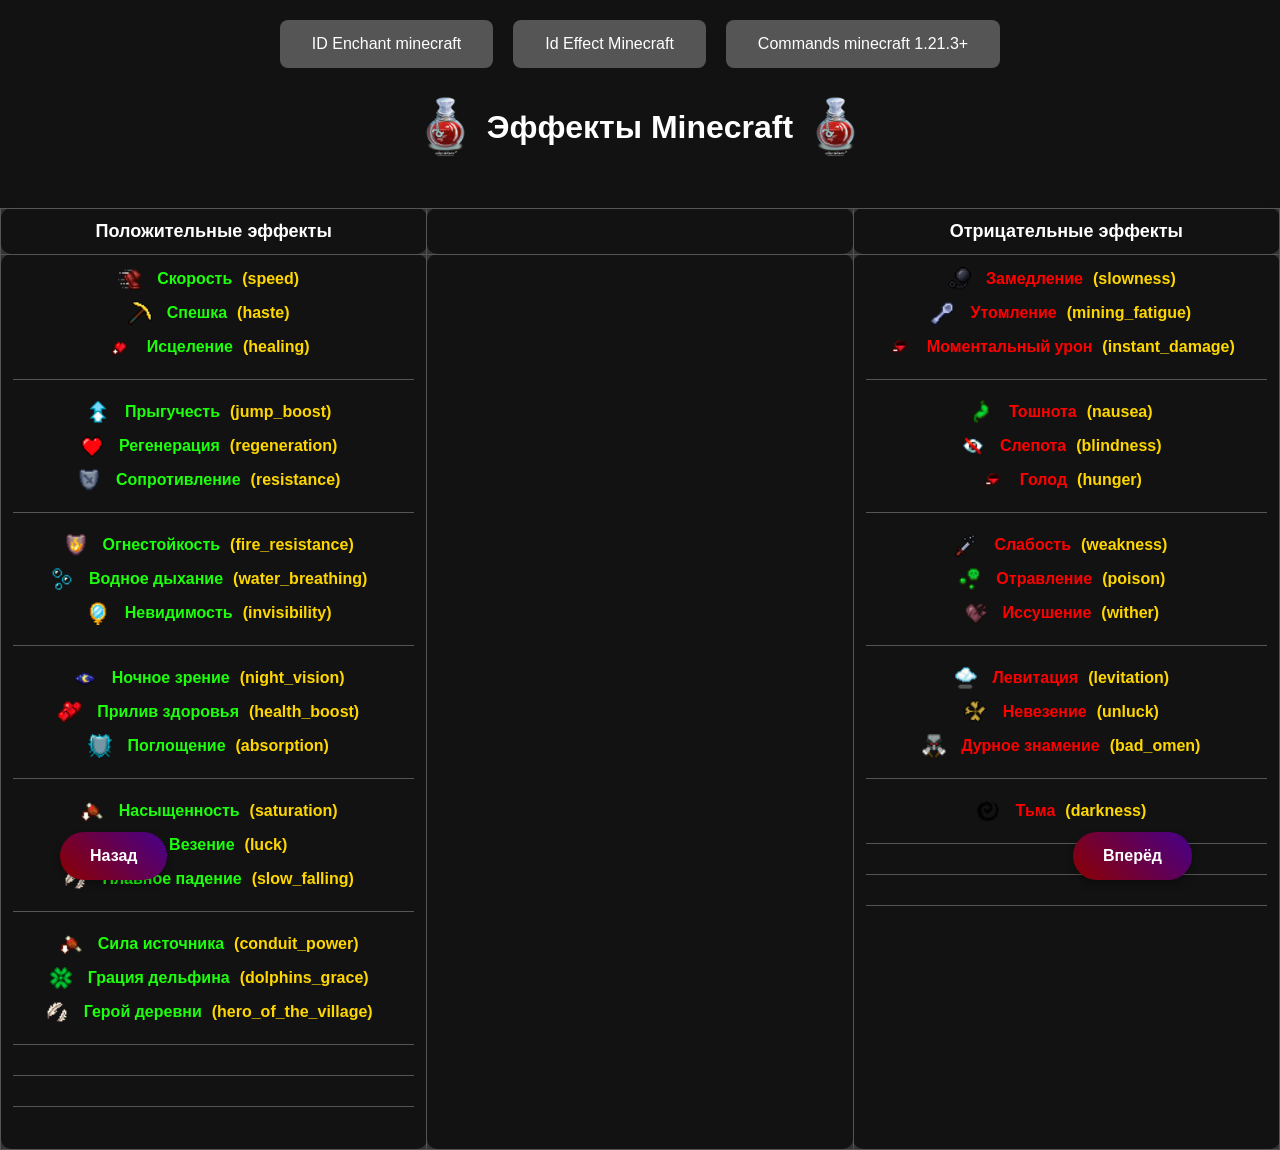
==== Effect.html @ 4ba1d015 "Add files via upload" ====
<!DOCTYPE html>
<html lang="ru">
<head>
    <meta charset="UTF-8">
    <meta name="viewport" content="width=device-width, initial-scale=1.0">
    <title>Еффекты майнкрафт</title>
    <link rel="stylesheet" href="style.css"> <!-- Подключаем внешний CSS файл -->
</head>
<body>
		<!-- Верхнее меню с кнопками -->
		<div class="top-buttons">
			<button class="top-button" onclick="location.href='site.html'">ID Enchant minecraft</button>
			<button class="top-button" onclick="location.href='Effect.html'">Id Effect Minecraft</button>
			<button class="top-button" onclick="location.href='Commands.html'">Commands minecraft 1.21.3+</button>
		</div>
		<div class="content">
			<!-- Заголовок -->
			<div class="header">
				<div class="header-content">
					<img src="bottle.png" alt="Зелье" width="64" height="64" draggable="false" class="icon-left">
					<h1 class="header-title">Эффекты Minecraft</h1>
					<img src="bottle.png" alt="Зелье" width="64" height="64" draggable="false" class="icon-right">
				</div>
			</div>
		</div>
<!-- Таблица эффектов с 3 колонками -->
<table>
    <thead>
        <tr>
            <th>Положительные эффекты</th>
            <th></th> <!-- Пустая колонка -->
            <th>Отрицательные эффекты</th>
        </tr>
    </thead>
    <tbody>
        <tr>
<!-- Левая колонка: Положительные эффекты -->
<td>
    <div class="effect-column">
        <!-- Первая группа: 3 эффекта в одной строке -->
        <div class="effect-group">
            <img src="1.png" alt="Скорость" width="24" height="24" class="icon-animation">
            <span class="copy-text" onclick="copyToClipboard(this)" onmouseout="removePulse(this)" onmouseover="addPulse(this)" onmouseout="removePulse(this)" data-copy="Скорость" style="color: #1dff0d;">Скорость</span>
            <span class="copy-text" onclick="copyToClipboard(this)" onmouseout="removePulse(this)" onmouseover="addPulse(this)" onmouseout="removePulse(this)" data-copy="speed" style="color: #FFD700;">(speed)</span>
        </div>
        <div class="effect-group">
            <img src="3.png" alt="Спешка" width="24" height="24" class="icon-animation">
            <span class="copy-text" onclick="copyToClipboard(this)" onmouseover="addPulse(this)" onmouseout="removePulse(this)" data-copy="Спешка" style="color: #1dff0d;">Спешка</span>
            <span class="copy-text" onclick="copyToClipboard(this)" onmouseover="addPulse(this)" onmouseout="removePulse(this)" data-copy="haste" style="color: #FFD700;">(haste)</span>
        </div>
        <div class="effect-group">
            <img src="6.png" alt="Исцеление" width="24" height="24" class="icon-animation">
            <span class="copy-text" onclick="copyToClipboard(this)" onmouseover="addPulse(this)" onmouseout="removePulse(this)" data-copy="Исцеление" style="color: #1dff0d;">Исцеление</span>
            <span class="copy-text" onclick="copyToClipboard(this)" onmouseover="addPulse(this)" onmouseout="removePulse(this)" data-copy="healing" style="color: #FFD700;">(healing)</span>
        </div>
        
        <!-- Разделитель горизонтальный -->
        <div class="divider"></div>

        <!-- Вторая группа (новые эффекты) -->
        <div class="effect-group">
            <img src="8.png" alt="Прыгучесть" width="24" height="24" class="icon-animation">
            <span class="copy-text" onclick="copyToClipboard(this)" onmouseover="addPulse(this)" onmouseout="removePulse(this)" data-copy="Прыгучесть" style="color: #1dff0d;">Прыгучесть</span>
            <span class="copy-text" onclick="copyToClipboard(this)" onmouseover="addPulse(this)" onmouseout="removePulse(this)" data-copy="jump_boost" style="color: #FFD700;">(jump_boost)</span>
        </div>
        <div class="effect-group">
            <img src="10.png" alt="Регенерация" width="24" height="24" class="icon-animation">
            <span class="copy-text" onclick="copyToClipboard(this)" onmouseover="addPulse(this)" onmouseout="removePulse(this)" data-copy="Регенерация" style="color: #1dff0d;">Регенерация</span>
            <span class="copy-text" onclick="copyToClipboard(this)" onmouseover="addPulse(this)" onmouseout="removePulse(this)" data-copy="regeneration" style="color: #FFD700;">(regeneration)</span>
        </div>
        <div class="effect-group">
            <img src="11.png" alt="Сопротивление" width="24" height="24" class="icon-animation">
            <span class="copy-text" onclick="copyToClipboard(this)" onmouseover="addPulse(this)" onmouseout="removePulse(this)" data-copy="Сопротивление" style="color: #1dff0d;">Сопротивление</span>
            <span class="copy-text" onclick="copyToClipboard(this)" onmouseover="addPulse(this)" onmouseout="removePulse(this)" data-copy="resistance" style="color: #FFD700;">(resistance)</span>
        </div>
		
		<!-- Разделитель горизонтальный -->
        <div class="divider"></div>
		
		<!-- Третья группа (новые эффекты) -->
		<div class="effect-group">
			<img src="12.png" alt="Огнестойкость" width="24" height="24" class="icon-animation">
			<span class="copy-text" onclick="copyToClipboard(this)" onmouseover="addPulse(this)" onmouseout="removePulse(this)" data-copy="Огнестойкость" style="color: #1dff0d;">Огнестойкость</span>
			<span class="copy-text" onclick="copyToClipboard(this)" onmouseover="addPulse(this)" onmouseout="removePulse(this)" data-copy="fire_resistance" style="color: #FFD700;">(fire_resistance)</span>
		</div>
		<div class="effect-group">
			<img src="13.png" alt="Водное дыхание" width="24" height="24" class="icon-animation">
			<span class="copy-text" onclick="copyToClipboard(this)" onmouseover="addPulse(this)" onmouseout="removePulse(this)" data-copy="Водное дыхание" style="color: #1dff0d;">Водное дыхание</span>
			<span class="copy-text" onclick="copyToClipboard(this)" onmouseover="addPulse(this)" onmouseout="removePulse(this)" data-copy="water_breathing" style="color: #FFD700;">(water_breathing)</span>
		</div>
		<div class="effect-group">
			<img src="14.png" alt="Невидимость" width="24" height="24" class="icon-animation">
			<span class="copy-text" onclick="copyToClipboard(this)" onmouseover="addPulse(this)" onmouseout="removePulse(this)" data-copy="Невидимость" style="color: #1dff0d;">Невидимость</span>
			<span class="copy-text" onclick="copyToClipboard(this)" onmouseover="addPulse(this)" onmouseout="removePulse(this)" data-copy="invisibility" style="color: #FFD700;">(invisibility)</span>
		</div>
		
		<!-- Разделитель горизонтальный -->
        <div class="divider"></div>
		
		<!-- Четвертая группа (новые эффекты) -->
		<div class="effect-group">
			<img src="16.png" alt="Ночное зрение" width="24" height="24" class="icon-animation">
			<span class="copy-text" onclick="copyToClipboard(this)" onmouseover="addPulse(this)" onmouseout="removePulse(this)" data-copy="Ночное зрение" style="color: #1dff0d;">Ночное зрение</span>
			<span class="copy-text" onclick="copyToClipboard(this)" onmouseover="addPulse(this)" onmouseout="removePulse(this)" data-copy="night_vision" style="color: #FFD700;">(night_vision)</span>
		</div>
		<div class="effect-group">
			<img src="21.png" alt="Прилив здоровья" width="24" height="24" class="icon-animation">
			<span class="copy-text" onclick="copyToClipboard(this)" onmouseover="addPulse(this)" onmouseout="removePulse(this)" data-copy="Прилив здоровья" style="color: #1dff0d;">Прилив здоровья</span>
			<span class="copy-text" onclick="copyToClipboard(this)" onmouseover="addPulse(this)" onmouseout="removePulse(this)" data-copy="health_boost" style="color: #FFD700;">(health_boost)</span>
		</div>
		<div class="effect-group">
			<img src="22.png" alt="Поглощение" width="24" height="24" class="icon-animation">
			<span class="copy-text" onclick="copyToClipboard(this)" onmouseover="addPulse(this)" onmouseout="removePulse(this)" data-copy="Поглощение" style="color: #1dff0d;">Поглощение</span>
			<span class="copy-text" onclick="copyToClipboard(this)" onmouseover="addPulse(this)" onmouseout="removePulse(this)" data-copy="absorption" style="color: #FFD700;">(absorption)</span>
		</div>
		
		<!-- Разделитель горизонтальный -->
        <div class="divider"></div>
		
		<!-- Пятая группа (новые эффекты) -->
		<div class="effect-group">
			<img src="23.png" alt="Насыщенность" width="24" height="24" class="icon-animation">
			<span class="copy-text" onclick="copyToClipboard(this)" onmouseover="addPulse(this)" onmouseout="removePulse(this)" data-copy="Насыщенность" style="color: #1dff0d;">Насыщенность</span>
			<span class="copy-text" onclick="copyToClipboard(this)" onmouseover="addPulse(this)" onmouseout="removePulse(this)" data-copy="saturation" style="color: #FFD700;">(saturation)</span>
		</div>
		<div class="effect-group">
			<img src="26.png" alt="Везение" width="24" height="24" class="icon-animation">
			<span class="copy-text" onclick="copyToClipboard(this)" onmouseover="addPulse(this)" onmouseout="removePulse(this)" data-copy="Везение" style="color: #1dff0d;">Везение</span>
			<span class="copy-text" onclick="copyToClipboard(this)" onmouseover="addPulse(this)" onmouseout="removePulse(this)" data-copy="luck" style="color: #FFD700;">(luck)</span>
		</div>
		<div class="effect-group">
			<img src="28.png" alt="Плавное падение" width="24" height="24" class="icon-animation">
			<span class="copy-text" onclick="copyToClipboard(this)" onmouseover="addPulse(this)" onmouseout="removePulse(this)" data-copy="Плавное падение" style="color: #1dff0d;">Плавное падение</span>
			<span class="copy-text" onclick="copyToClipboard(this)" onmouseover="addPulse(this)" onmouseout="removePulse(this)" data-copy="slow_falling" style="color: #FFD700;">(slow_falling)</span>
		</div>
		
		<!-- Разделитель горизонтальный -->
        <div class="divider"></div>
		
		<!-- Шестая группа (новые эффекты) -->
		<div class="effect-group">
			<img src="23.png" alt="Сила источника" width="24" height="24" class="icon-animation">
			<span class="copy-text" onclick="copyToClipboard(this)" onmouseover="addPulse(this)" onmouseout="removePulse(this)" data-copy="Сила источника" style="color: #1dff0d;">Сила источника</span>
			<span class="copy-text" onclick="copyToClipboard(this)" onmouseover="addPulse(this)" onmouseout="removePulse(this)" data-copy="conduit_power" style="color: #FFD700;">(conduit_power)</span>
		</div>
		<div class="effect-group">
			<img src="26.png" alt="Грация дельфина" width="24" height="24" class="icon-animation">
			<span class="copy-text" onclick="copyToClipboard(this)" onmouseover="addPulse(this)" onmouseout="removePulse(this)" data-copy="Грация дельфина" style="color: #1dff0d;">Грация дельфина</span>
			<span class="copy-text" onclick="copyToClipboard(this)" onmouseover="addPulse(this)" onmouseout="removePulse(this)" data-copy="dolphins_grace" style="color: #FFD700;">(dolphins_grace)</span>
		</div>
		<div class="effect-group">
			<img src="28.png" alt="Герой деревни" width="24" height="24" class="icon-animation">
			<span class="copy-text" onclick="copyToClipboard(this)" onmouseover="addPulse(this)" onmouseout="removePulse(this)" data-copy="Герой деревни" style="color: #1dff0d;">Герой деревни</span>
			<span class="copy-text" onclick="copyToClipboard(this)" onmouseover="addPulse(this)" onmouseout="removePulse(this)" data-copy="hero_of_the_village" style="color: #FFD700;">(hero_of_the_village)</span>
		</div>
		
		<!-- Разделитель горизонтальный -->
        <div class="divider"></div>
		<!-- Разделитель горизонтальный -->
        <div class="divider"></div>
		<!-- Разделитель горизонтальный -->
        <div class="divider"></div>
</td>

<!-- Разделитель вертикальный -->
<td class="divider-vertical"></td>

<!-- Правая колонка: Красные эффекты -->
<td>
    <div class="effect-column">
        <!-- Первая группа: 3 эффекта в одной строке -->
        <div class="effect-group">
            <img src="2.png" alt="Замедление" width="24" height="24" class="icon-animation">
            <span class="copy-text" onclick="copyToClipboard(this)" onmouseout="removePulse(this)" onmouseover="addPulse(this)" onmouseout="removePulse(this)" data-copy="Замедление" style="color: #ff0000;">Замедление</span>
            <span class="copy-text" onclick="copyToClipboard(this)" onmouseout="removePulse(this)" onmouseover="addPulse(this)" onmouseout="removePulse(this)" data-copy="slowness" style="color: #FFD700;">(slowness)</span>
        </div>
        <div class="effect-group">
            <img src="4.png" alt="Утомление" width="24" height="24" class="icon-animation">
            <span class="copy-text" onclick="copyToClipboard(this)" onmouseover="addPulse(this)" onmouseout="removePulse(this)" data-copy="Утомление" style="color: #ff0000;">Утомление</span>
            <span class="copy-text" onclick="copyToClipboard(this)" onmouseover="addPulse(this)" onmouseout="removePulse(this)" data-copy="mining_fatigue" style="color: #FFD700;">(mining_fatigue)</span>
        </div>
        <div class="effect-group">
            <img src="7.png" alt="Моментальный урон" width="24" height="24" class="icon-animation">
            <span class="copy-text" onclick="copyToClipboard(this)" onmouseover="addPulse(this)" onmouseout="removePulse(this)" data-copy="Моментальный урон" style="color: #ff0000;">Моментальный урон</span>
            <span class="copy-text" onclick="copyToClipboard(this)" onmouseover="addPulse(this)" onmouseout="removePulse(this)" data-copy="instant_damage" style="color: #FFD700;">(instant_damage)</span>
        </div>
        
        <!-- Разделитель горизонтальный -->
        <div class="divider"></div>

        <!-- Вторая группа (новые эффекты) -->
        <div class="effect-group">
            <img src="9.png" alt="Тошнота" width="24" height="24" class="icon-animation">
            <span class="copy-text" onclick="copyToClipboard(this)" onmouseover="addPulse(this)" onmouseout="removePulse(this)" data-copy="Тошнота" style="color: #ff0000;">Тошнота</span>
            <span class="copy-text" onclick="copyToClipboard(this)" onmouseover="addPulse(this)" onmouseout="removePulse(this)" data-copy="nausea" style="color: #FFD700;">(nausea)</span>
        </div>
        <div class="effect-group">
            <img src="15.png" alt="Слепота" width="24" height="24" class="icon-animation">
            <span class="copy-text" onclick="copyToClipboard(this)" onmouseover="addPulse(this)" onmouseout="removePulse(this)" data-copy="Слепота" style="color: #ff0000;">Слепота</span>
            <span class="copy-text" onclick="copyToClipboard(this)" onmouseover="addPulse(this)" onmouseout="removePulse(this)" data-copy="blindness" style="color: #FFD700;">(blindness)</span>
        </div>
        <div class="effect-group">
            <img src="7.png" alt="Голод" width="24" height="24" class="icon-animation">
            <span class="copy-text" onclick="copyToClipboard(this)" onmouseover="addPulse(this)" onmouseout="removePulse(this)" data-copy="Голод" style="color: #ff0000;">Голод</span>
            <span class="copy-text" onclick="copyToClipboard(this)" onmouseover="addPulse(this)" onmouseout="removePulse(this)" data-copy="hunger" style="color: #FFD700;">(hunger)</span>
        </div>
		
		<!-- Разделитель горизонтальный -->
        <div class="divider"></div>
		
		<!-- Третья группа (новые эффекты) -->
		<div class="effect-group">
			<img src="18.png" alt="Слабость" width="24" height="24" class="icon-animation">
			<span class="copy-text" onclick="copyToClipboard(this)" onmouseover="addPulse(this)" onmouseout="removePulse(this)" data-copy="Слабость" style="color: #ff0000;">Слабость</span>
			<span class="copy-text" onclick="copyToClipboard(this)" onmouseover="addPulse(this)" onmouseout="removePulse(this)" data-copy="weakness" style="color: #FFD700;">(weakness)</span>
		</div>
		<div class="effect-group">
			<img src="19.png" alt="Отравление" width="24" height="24" class="icon-animation">
			<span class="copy-text" onclick="copyToClipboard(this)" onmouseover="addPulse(this)" onmouseout="removePulse(this)" data-copy="Отравление" style="color: #ff0000;">Отравление</span>
			<span class="copy-text" onclick="copyToClipboard(this)" onmouseover="addPulse(this)" onmouseout="removePulse(this)" data-copy="poison" style="color: #FFD700;">(poison)</span>
		</div>
		<div class="effect-group">
			<img src="20.png" alt="Иссушение" width="24" height="24" class="icon-animation">
			<span class="copy-text" onclick="copyToClipboard(this)" onmouseover="addPulse(this)" onmouseout="removePulse(this)" data-copy="Иссушение" style="color: #ff0000;">Иссушение</span>
			<span class="copy-text" onclick="copyToClipboard(this)" onmouseover="addPulse(this)" onmouseout="removePulse(this)" data-copy="wither" style="color: #FFD700;">(wither)</span>
		</div>
		
		<!-- Разделитель горизонтальный -->
        <div class="divider"></div>
		
		<!-- Четвертая группа (новые эффекты) -->
		<div class="effect-group">
			<img src="25.png" alt="Левитация" width="24" height="24" class="icon-animation">
			<span class="copy-text" onclick="copyToClipboard(this)" onmouseover="addPulse(this)" onmouseout="removePulse(this)" data-copy="Левитация" style="color: #ff0000;">Левитация</span>
			<span class="copy-text" onclick="copyToClipboard(this)" onmouseover="addPulse(this)" onmouseout="removePulse(this)" data-copy="levitation" style="color: #FFD700;">(levitation)</span>
		</div>
		<div class="effect-group">
			<img src="27.png" alt="Невезение" width="24" height="24" class="icon-animation">
			<span class="copy-text" onclick="copyToClipboard(this)" onmouseover="addPulse(this)" onmouseout="removePulse(this)" data-copy="Невезение" style="color: #ff0000;">Невезение</span>
			<span class="copy-text" onclick="copyToClipboard(this)" onmouseover="addPulse(this)" onmouseout="removePulse(this)" data-copy="unluck" style="color: #FFD700;">(unluck)</span>
		</div>
		<div class="effect-group">
			<img src="31.png" alt="Дурное знамение" width="24" height="24" class="icon-animation">
			<span class="copy-text" onclick="copyToClipboard(this)" onmouseover="addPulse(this)" onmouseout="removePulse(this)" data-copy="Дурное знамение" style="color: #ff0000;">Дурное знамение</span>
			<span class="copy-text" onclick="copyToClipboard(this)" onmouseover="addPulse(this)" onmouseout="removePulse(this)" data-copy="bad_omen" style="color: #FFD700;">(bad_omen)</span>
		</div>
		
		<!-- Разделитель горизонтальный -->
        <div class="divider"></div>
		
		<!-- Пятая группа (новые эффекты) -->
		<div class="effect-group">
			<img src="33.png" alt="Тьма" width="24" height="24" class="icon-animation">
			<span class="copy-text" onclick="copyToClipboard(this)" onmouseover="addPulse(this)" onmouseout="removePulse(this)" data-copy="Тьма" style="color: #ff0000;">Тьма</span>
			<span class="copy-text" onclick="copyToClipboard(this)" onmouseover="addPulse(this)" onmouseout="removePulse(this)" data-copy="darkness" style="color: #FFD700;">(darkness)</span>
		</div>
		
		<!-- Разделитель горизонтальный -->
        <div class="divider"></div>
		<!-- Разделитель горизонтальный -->
        <div class="divider"></div>
		<!-- Разделитель горизонтальный -->
        <div class="divider"></div>
</td>

        </tr>
    </tbody>
</table>
        <!-- Кнопки для перехода по страницам -->
        <div class="navigation">
            <a href="site.html" class="nav-button nav-prev">Назад</a>
            <a href="Effect.html" class="nav-button nav-next">Вперёд</a>
        </div>
    </div>

    <script>
		let isCopied = false;  // Флаг для отслеживания копирования
		// Функция для копирования текста с временным изменением на "Текст скопирован"
		function copyToClipboard(element) {
			const originalText = element.innerText; // Сохраняем исходный текст
			const textToCopy = element.getAttribute('data-copy'); // Получаем текст для копирования

			// Копирование в буфер обмена
			const textarea = document.createElement('textarea');
			textarea.value = textToCopy;
			textarea.style.position = 'fixed'; // Предотвращаем прокрутку страницы
			document.body.appendChild(textarea);
			textarea.select();

			try {
				document.execCommand('copy');
			} catch (err) {
				console.error('Ошибка копирования текста', err);
			}
			document.body.removeChild(textarea);

			// Меняем текст на "Текст скопирован"
			element.innerText = 'Текст скопирован';

			// Возвращаем исходный текст через 2 секунды
			setTimeout(() => {
				element.innerText = originalText;
			}, 2000);
		}

		// Добавление пульсации при наведении
		function addPulse(element) {
			element.classList.add('pulse');
		}

		// Удаление пульсации при уходе курсора
		function removePulse(element) {
			element.classList.remove('pulse');
		}



	    // Запретить контекстное меню для всех изображений
		document.addEventListener('contextmenu', (e) => {
			if (e.target.tagName === 'IMG') {
			e.preventDefault();
			}
		});

		// Отключить перетаскивание всех изображений
		document.querySelectorAll('img').forEach((img) => {
		img.setAttribute('draggable', 'false');
		});

		</script>

</body>
</html>
---- style.css ----
/* Общие стили для страницы */
body {
    background-color: #121212; /* Темный фон для сайта */
    color: #ffffff; /* Белый текст на темном фоне */
    font-family: 'Arial', sans-serif;
    margin: 0;
    padding: 0;
    user-select: none; /* Запрещает выделение текста */
}

/* Разрешаем выделение текста только там, где это нужно */
.copy-text {
    user-select: text; /* Включает выделение текста для элементов с классом copy-text */
}

/* Отключение контекстного меню для всех изображений */
body {
    -webkit-user-select: none;
    -ms-user-select: none;
    -webkit-touch-callout: none; /* Отключение меню при нажатии */
}

/* Контейнер для заголовка */
.header-content {
    position: relative;
    display: flex;
    align-items: center;
    justify-content: center;
    gap: 10px;
}

/* Контейнер для всего контента */
.content {
    width: 90%;
    max-width: 1200px;
    margin: 0 auto;
    padding: 20px;
    overflow-x: auto;
}

/* Общие стили для страницы */
body {
    background-color: #121212; 
    color: #ffffff; 
    font-family: 'Arial', sans-serif;
    margin: 0;
    padding: 0;
    user-select: none; 
}

/* Контейнер для колонки с эффектами */
.effect-column {
    display: grid;
    grid-template-columns: 1fr; /* Это заставит контент быть в одной колонке */
    gap: 10px; 
    margin-bottom: 20px;
    width: 100%;
}

/* Группа эффектов: Иконка + Текст + ID */
.effect-group {
    display: flex;
    align-items: center;
    justify-content: center;
    gap: 10px;
}

/* Стили для текста */
.copy-text {
    cursor: pointer;
    font-size: 16px;
    font-weight: bold;
    transition: color 0.3s ease;
}

/* Стили для иконок */
.icon-animation {
    display: inline-block;
    margin-right: 5px;
}

/* Разделитель между группами (горизонтальный) */
.divider {
    width: 100%;
    height: 1px;
    background-color: #555;
    margin: 10px 0;
}

/* Пульсация при наведении */
.copy-text.pulse {
    animation: pulse 1s infinite;
    color: #00ff00;
}

/* Анимация пульсации */
@keyframes pulse {
    0% {
        transform: scale(1);
    }
    50% {
        transform: scale(1.1);
    }
    100% {
        transform: scale(1);
    }
}



/* Таблица */
table {
    width: 100%;
    border-collapse: collapse;
    margin-top: 20px;
    background-color: #333;
    box-shadow: 0 2px 10px rgba(0, 0, 0, 0.1);
    table-layout: fixed;
}

/* Заголовки таблицы */
th {
    text-align: center;
    color: #fff;
    font-size: 18px;
    padding: 10px;
}

/* Колонки */
td {
    vertical-align: top;
    width: 33.33%;
    padding: 15px;
}

/* Стиль для блока эффектов */
.effect-block {
    display: flex;
    align-items: center;
    gap: 10px;
    margin-bottom: 10px;
}

/* Группа элементов: Иконка + Текст + ID */
.effect-group {
    display: flex;
    align-items: center;
    gap: 10px;
    margin-right: 10px;
}

/* Стили для текста эффекта */
.copy-text {
    cursor: pointer;
    font-size: 16px;
    font-weight: bold;
    transition: color 0.3s ease, transform 0.3s ease;
}

/* Пульсация при наведении */
.copy-text.pulse {
    animation: pulse 1s infinite;
    color: #00ff00;
}

/* Анимация пульсации */
@keyframes pulse {
    0% {
        transform: scale(1);
    }
    50% {
        transform: scale(1.1);
    }
    100% {
        transform: scale(1);
    }
}

/* Стиль для верхнего меню с кнопками */
.top-buttons {
    display: flex;
    justify-content: center;
    gap: 20px;
    margin-top: 20px;
}

/* Стиль для каждой кнопки */
.top-button {
    background-color: #555555;
    border: none;
    color: white;
    padding: 15px 32px;
    text-align: center;
    font-size: 16px;
    border-radius: 8px;
    cursor: pointer;
    transition: background-color 0.3s ease;
}

.top-button:hover {
    background-color: #000000;
}

/* Стиль для кнопок навигации вперед/назад */
.navigation {
    position: fixed;
    left: 50px;
    bottom: 20px;
    width: 90%;
    display: flex;
    justify-content: space-between;
    padding: 0 10px;
    box-sizing: border-box;
}

.nav-button {
    text-decoration: none;
    color: white;
    background: linear-gradient(45deg, #8c0000, #46008c);
    padding: 15px 30px;
    border-radius: 50px;
    font-weight: bold;
    font-size: 16px;
    box-shadow: 0 4px 8px rgba(0, 0, 0, 0.3);
    transition: transform 0.3s, box-shadow 0.3s, background 0.3s;
}

.nav-button:hover {
    transform: translateY(-3px);
    box-shadow: 0 6px 12px rgba(0, 0, 0, 0.5);
    background: linear-gradient(45deg, #8c6900, #d90000);
}

/* Стили для иконок */
.icon-animation {
    transition: transform 0.3s ease-in-out;
}

.icon-animation:hover {
    transform: scale(1.2);
}

/* Стиль для текста, который можно скопировать */
.copy-text {
    cursor: pointer;
    position: relative;
    display: inline-block;
}

/* Для состояния изменения текста */
.copy-text p {
    transition: all 0.3s ease;
}

/* Для состояния текста "Текст скопирован" */
.copy-text p.copied {
    color: #ffff00;
    font-size: 16px;
}

/* Таблица */
table {
    width: 100%; /* Устанавливаем ширину 100%, чтобы она занимала всю доступную ширину */
    border-collapse: collapse;
    margin-top: 20px;
    background-color: #333; /* Темный фон для таблицы */
    box-shadow: 0 2px 10px rgba(0, 0, 0, 0.1); /* Легкая тень */
    table-layout: fixed; /* Фиксируем размер ячеек */
}

/* Стиль для ячеек */
th, td {
    padding: 12px;
    text-align: center;
    border: 1px solid #555; /* Темная граница */
    border-radius: 10px; /* Устанавливаем радиус закругления */
    word-wrap: break-word; /* Обрезаем длинные слова */
}

th {
    background-color: #121212; /* Темный фон для заголовков */
    color: white;
}

td {
    background-color: #121212; /* Темный фон для ячеек */
    color: white; /* Белый текст */
}
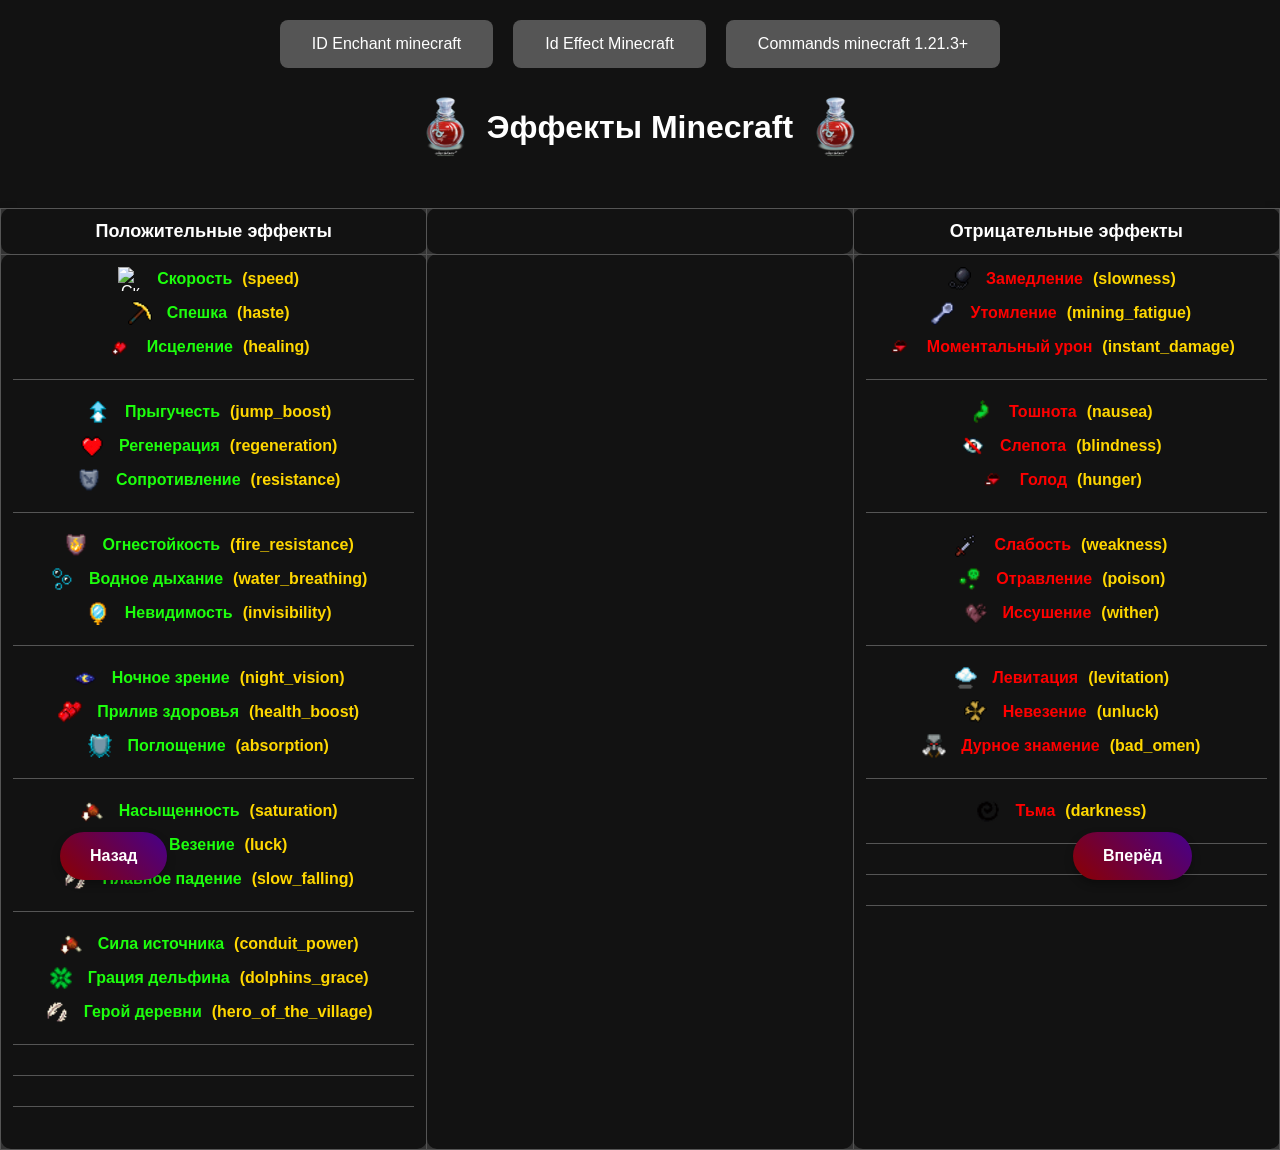
==== commit 7c1aec39: "Update Effect.html" ====
--- a/Effect.html
+++ b/Effect.html
@@ -39,7 +39,7 @@
     <div class="effect-column">
         <!-- Первая группа: 3 эффекта в одной строке -->
         <div class="effect-group">
-            <img src="1.png" alt="Скорость" width="24" height="24" class="icon-animation">
+            <img src="https://github.com/username/repo-name/icon1.png" alt="Скорость" width="24" height="24" class="icon-animation">
             <span class="copy-text" onclick="copyToClipboard(this)" onmouseout="removePulse(this)" onmouseover="addPulse(this)" onmouseout="removePulse(this)" data-copy="Скорость" style="color: #1dff0d;">Скорость</span>
             <span class="copy-text" onclick="copyToClipboard(this)" onmouseout="removePulse(this)" onmouseover="addPulse(this)" onmouseout="removePulse(this)" data-copy="speed" style="color: #FFD700;">(speed)</span>
         </div>
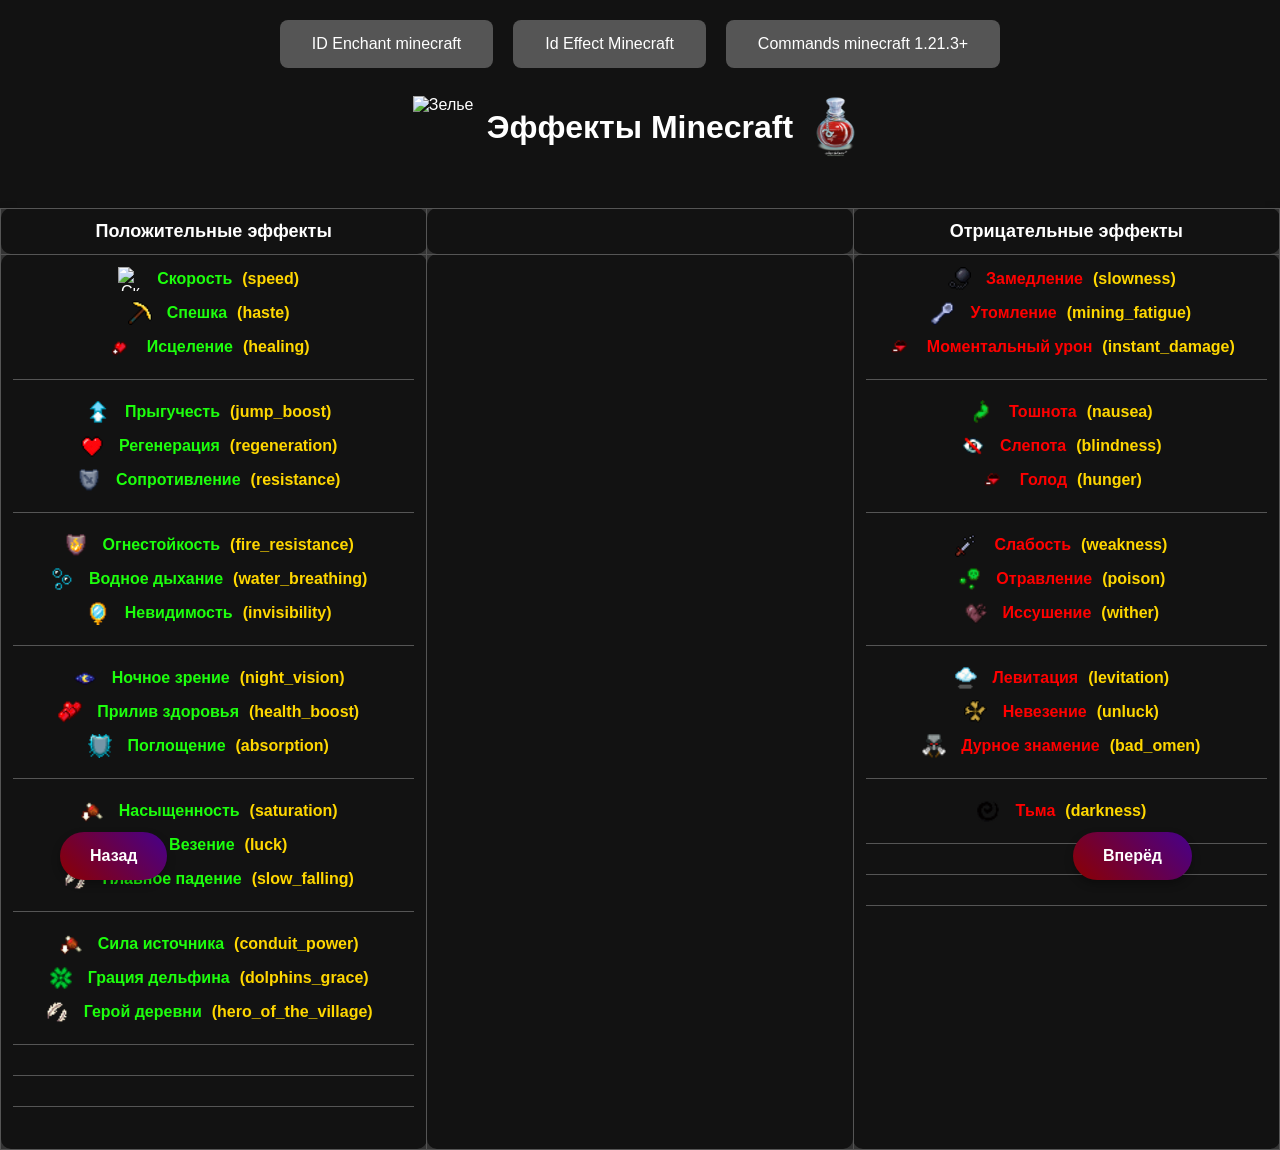
==== commit 8bdc737b: "Update Effect.html" ====
--- a/Effect.html
+++ b/Effect.html
@@ -17,7 +17,7 @@
 			<!-- Заголовок -->
 			<div class="header">
 				<div class="header-content">
-					<img src="bottle.png" alt="Зелье" width="64" height="64" draggable="false" class="icon-left">
+					<img src="https://github.com/Zoobastiks/repo-name/icons/bottle.png" alt="Зелье" width="64" height="64" draggable="false" class="icon-left">
 					<h1 class="header-title">Эффекты Minecraft</h1>
 					<img src="bottle.png" alt="Зелье" width="64" height="64" draggable="false" class="icon-right">
 				</div>
